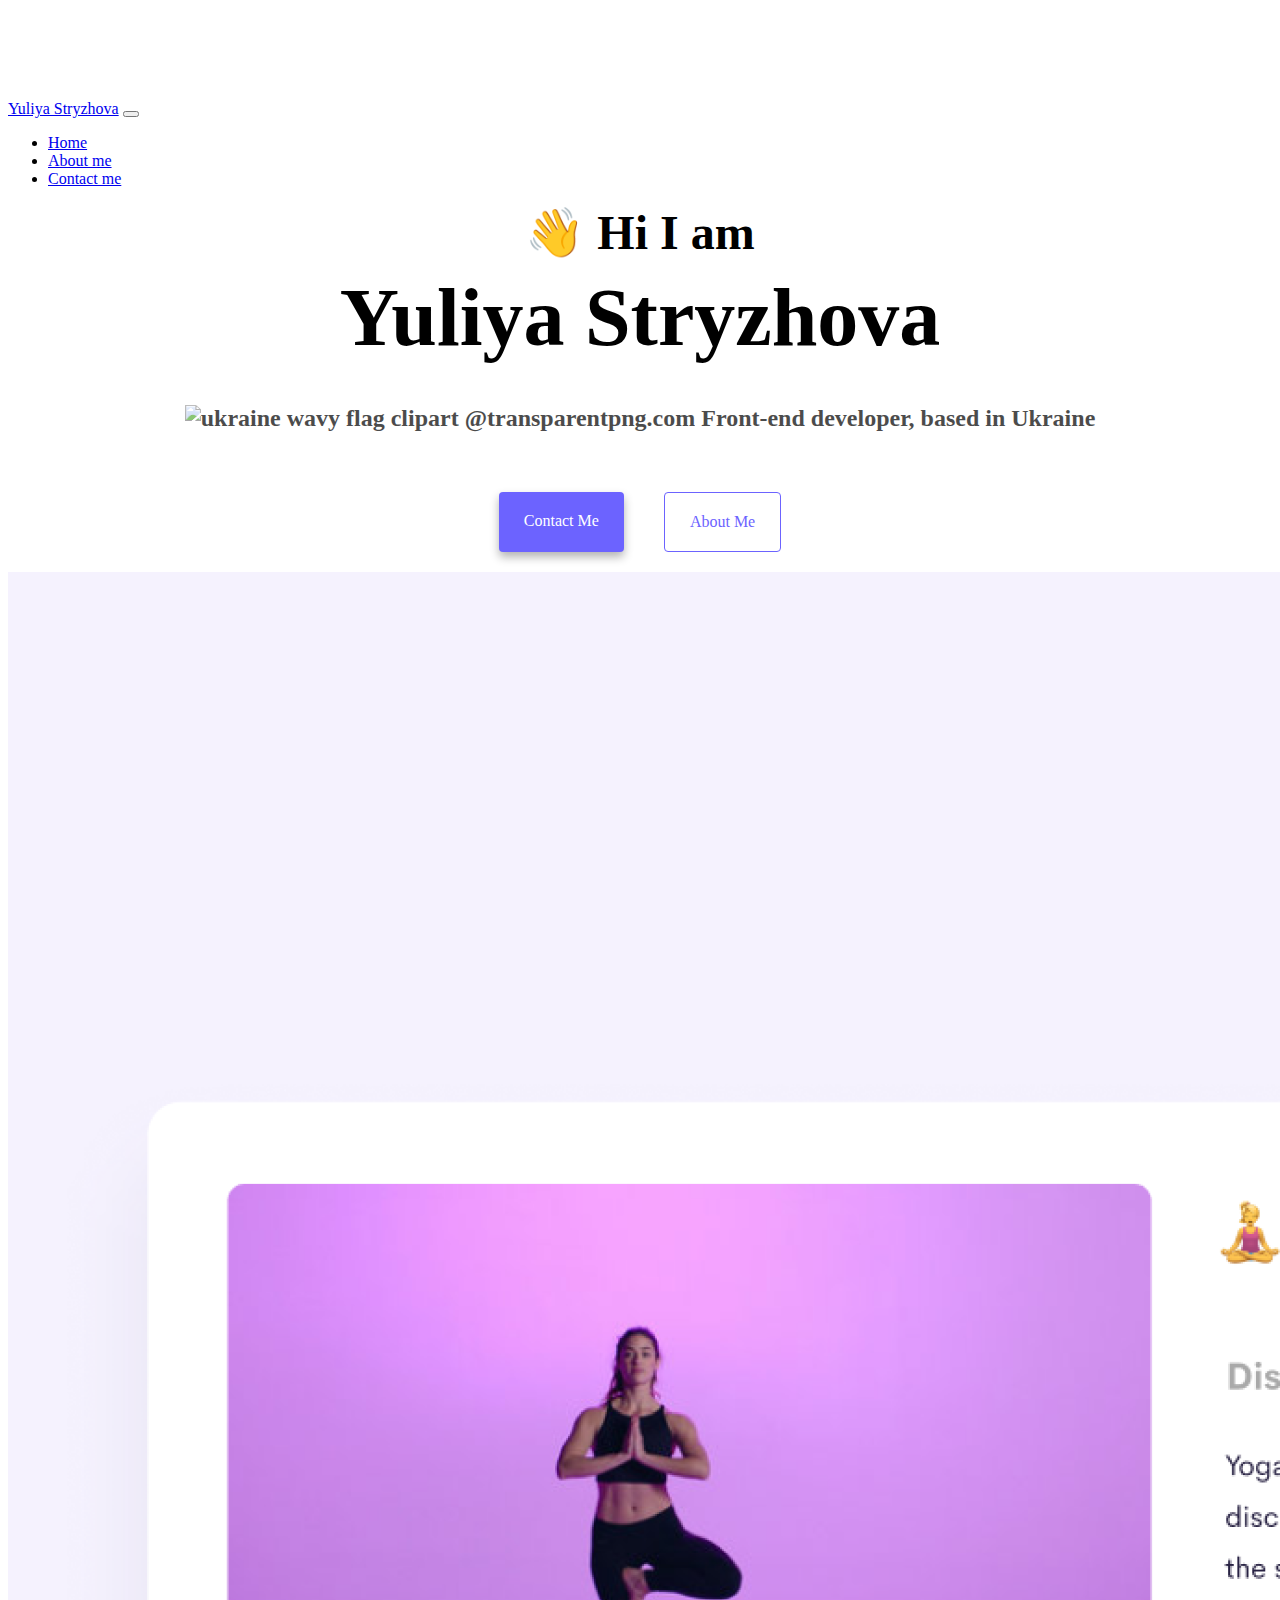
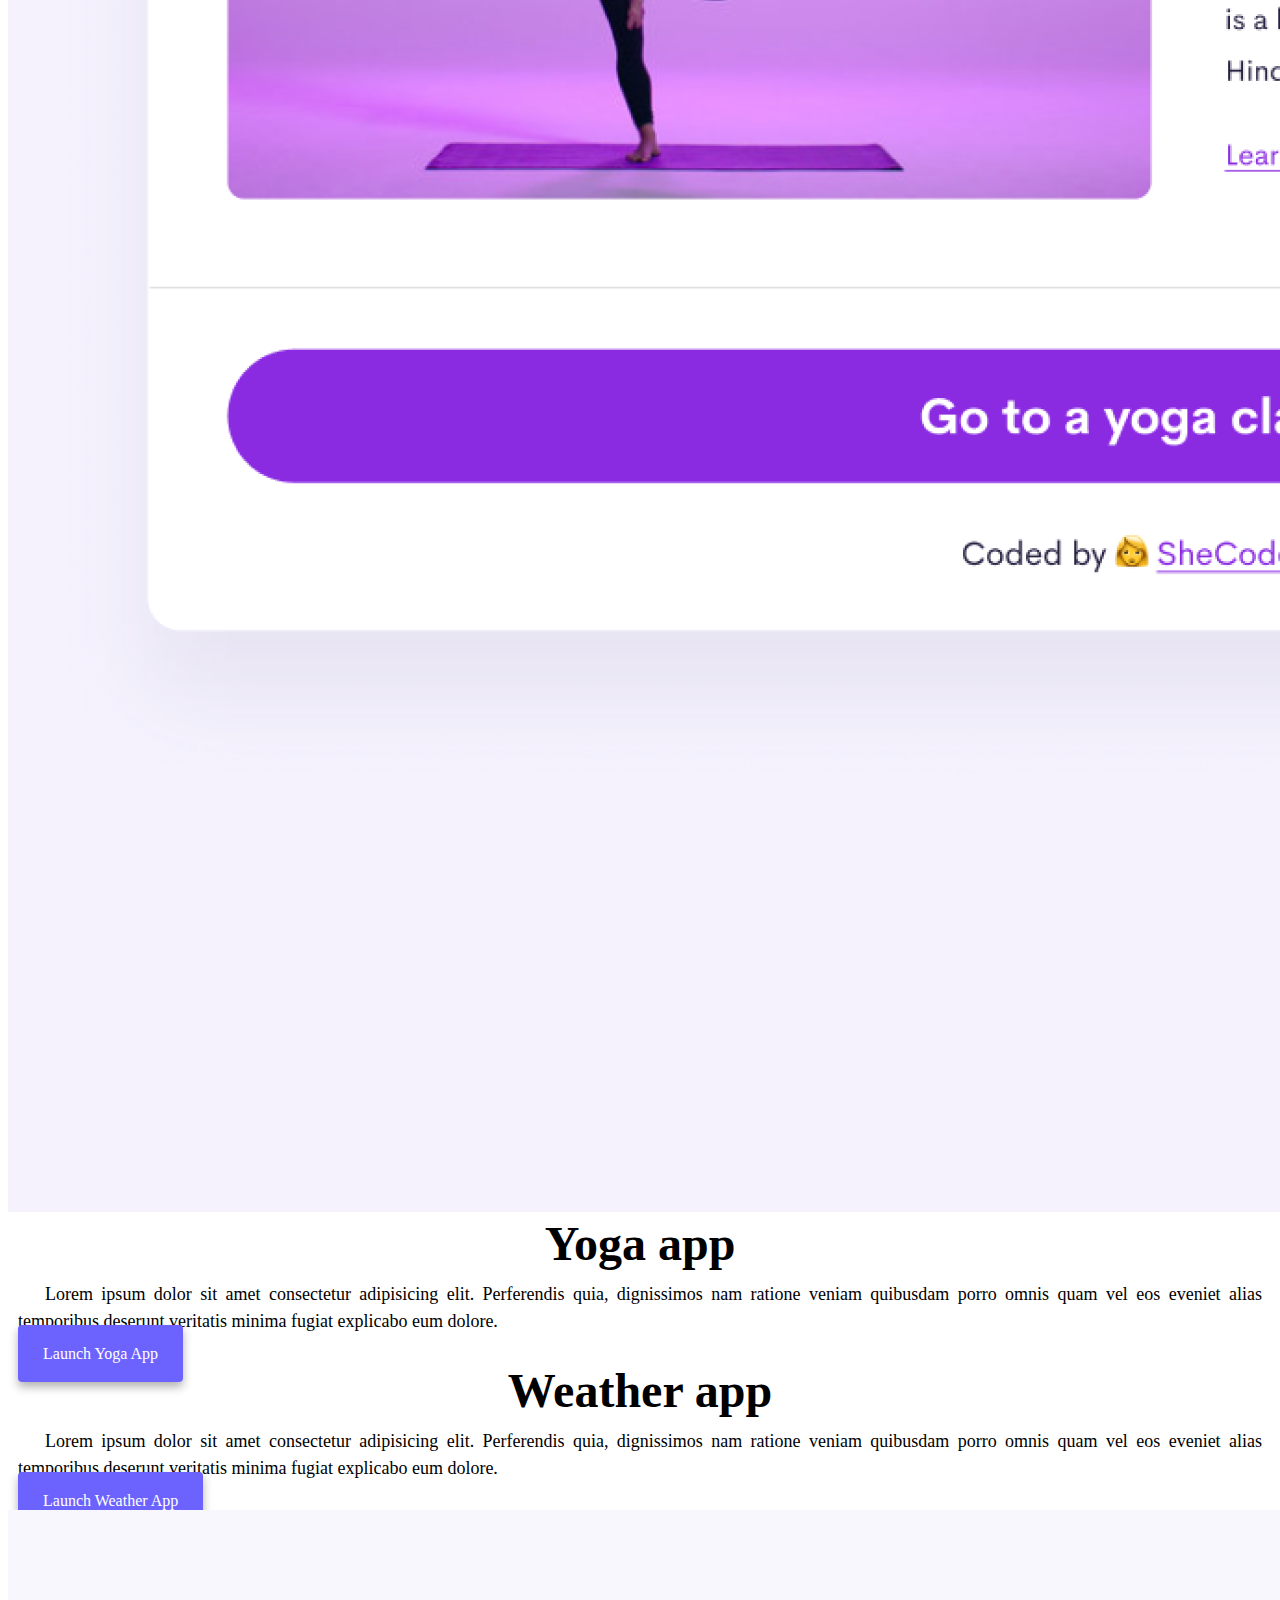
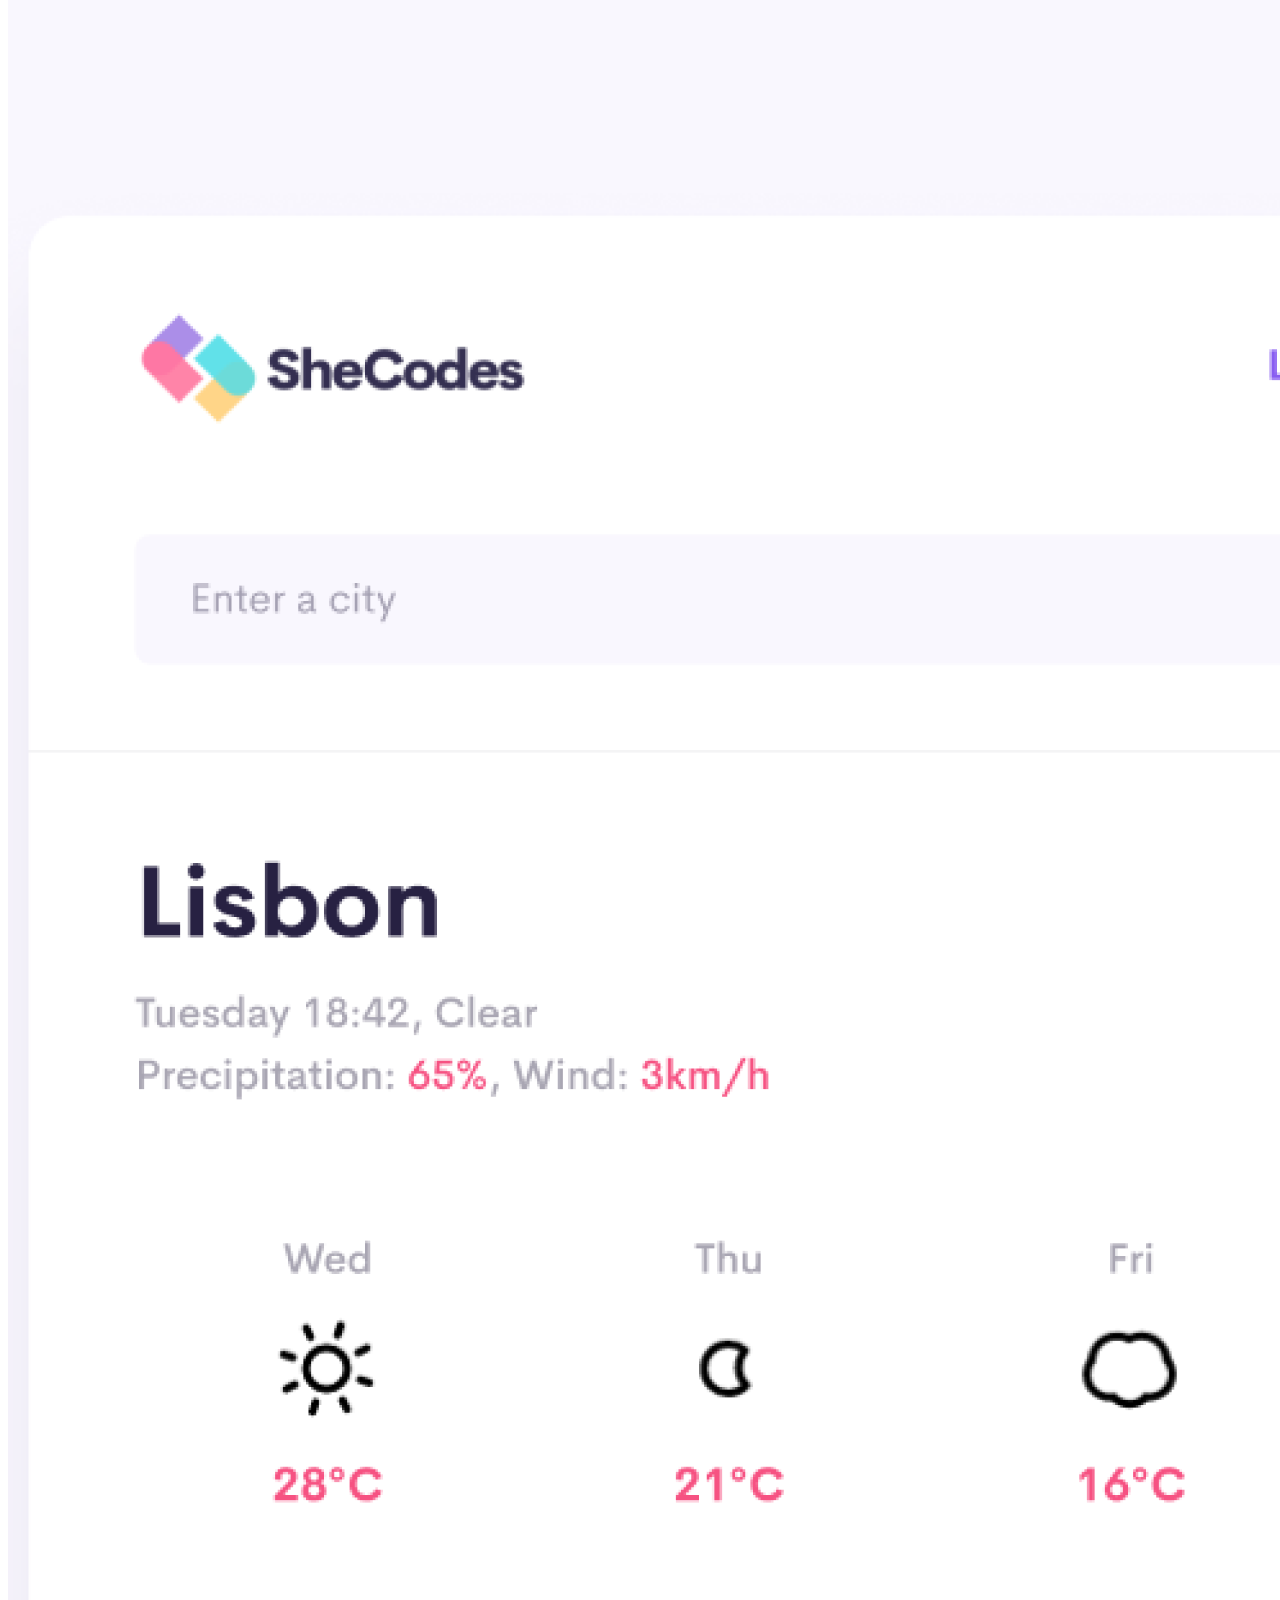
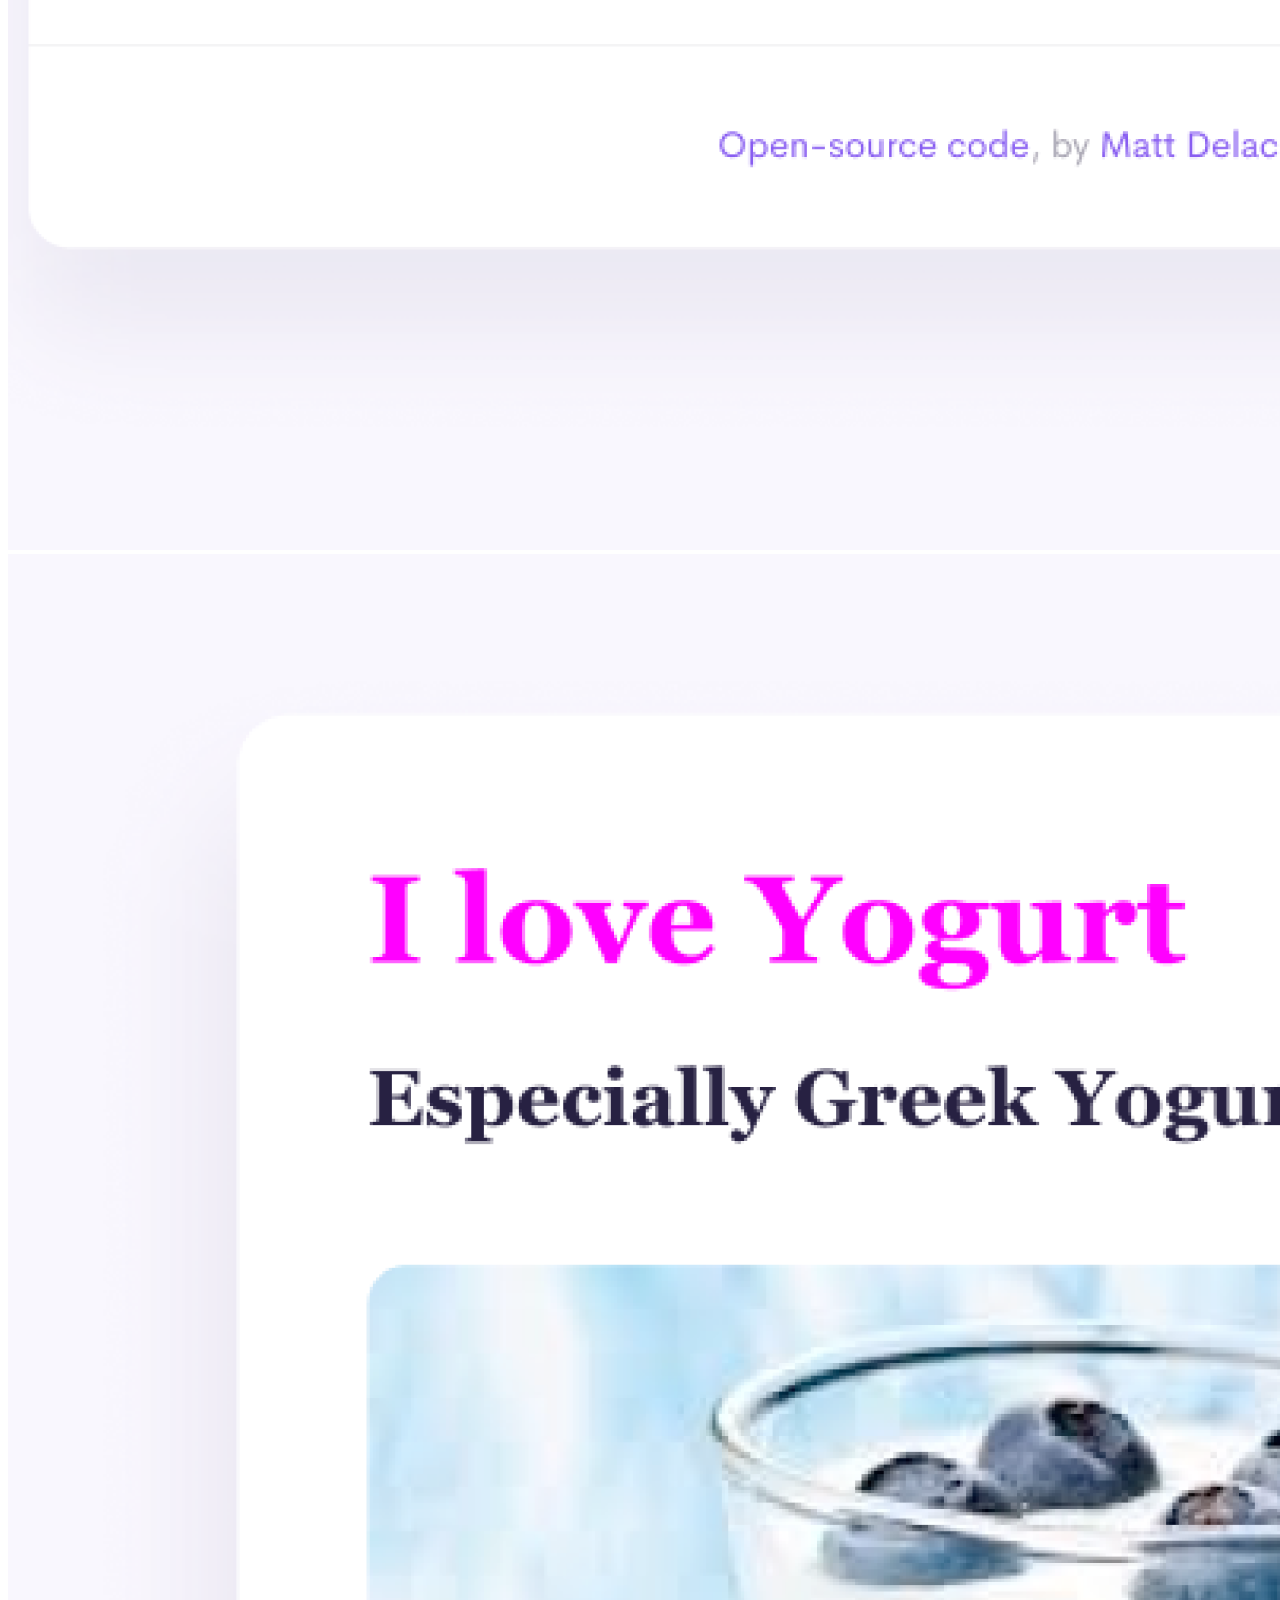
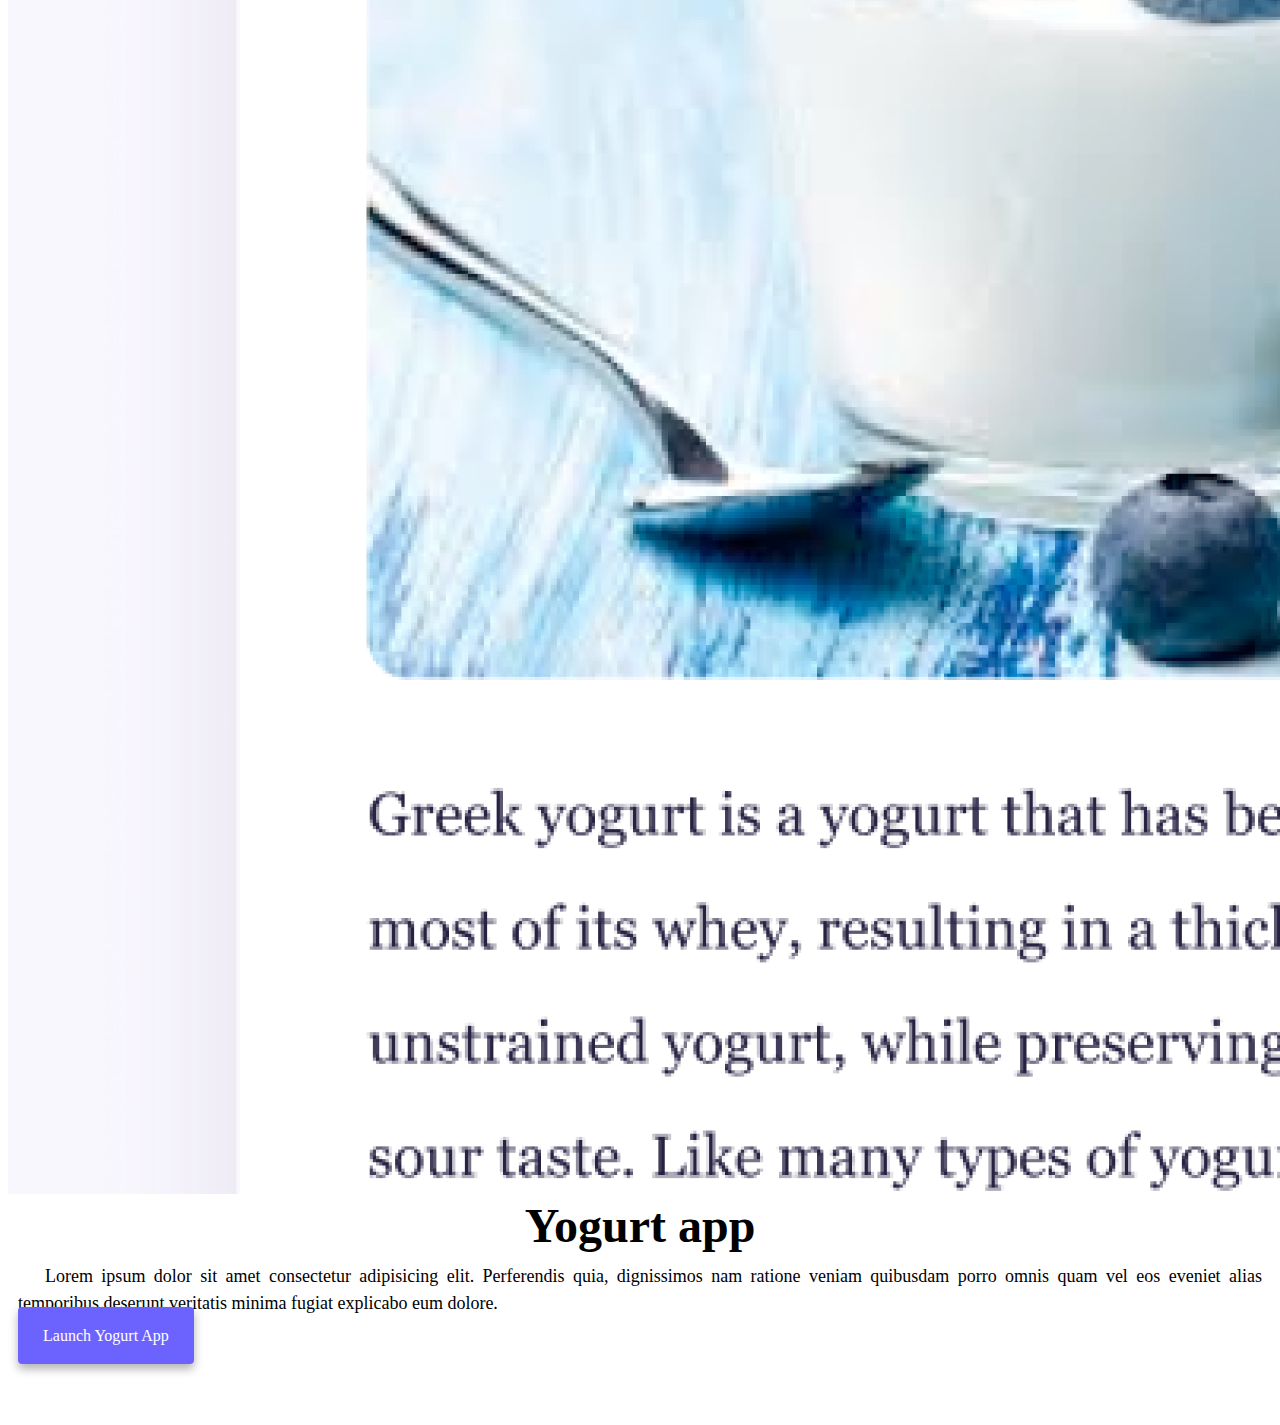
==== index.html @ 4c4e155b "resume github" ====
<!DOCTYPE html>
<html lang="en">
  <head>
    <meta charset="UTF-8" />
    <meta http-equiv="X-UA-Compatible" content="IE=edge" />
    <meta name="viewport" content="width=device-width, initial-scale=1.0" />
    <meta
      name="description"
      content="A portfolio of a front-end developer based in Ukraine. Here you can watch my works and get to know me better."
    />
    <title>Front-end Developer's Portfolio - Yuliya Stryzhova</title>
    <link
      href="https://cdn.jsdelivr.net/npm/bootstrap@5.2.2/dist/css/bootstrap.min.css"
      rel="stylesheet"
      integrity="sha384-Zenh87qX5JnK2Jl0vWa8Ck2rdkQ2Bzep5IDxbcnCeuOxjzrPF/et3URy9Bv1WTRi"
      crossorigin="anonymous"
    />
    <script
      src="https://cdn.jsdelivr.net/npm/bootstrap@5.2.2/dist/js/bootstrap.bundle.min.js"
      integrity="sha384-OERcA2EqjJCMA+/3y+gxIOqMEjwtxJY7qPCqsdltbNJuaOe923+mo//f6V8Qbsw3"
      crossorigin="anonymous"
    ></script>
    <link rel="stylesheet" href="style.css" />
  </head>
  <body>
    <nav class="navbar navbar-expand-lg bg-light fixed-top">
      <div class="container">
        <a class="navbar-brand" href="index.html">Yuliya Stryzhova</a>
        <button
          class="navbar-toggler"
          type="button"
          data-bs-toggle="collapse"
          data-bs-target="#navbarNav"
          aria-controls="navbarNav"
          aria-expanded="false"
          aria-label="Toggle navigation"
        >
          <span class="navbar-toggler-icon"></span>
        </button>
        <div class="collapse navbar-collapse" id="navbarNav">
          <ul class="navbar-nav">
            <li class="nav-item">
              <a class="nav-link active" aria-current="page" href="index.html"
                >Home</a
              >
            </li>
            <li class="nav-item">
              <a class="nav-link" href="about.html">About me</a>
            </li>
            <li class="nav-item">
              <a class="nav-link" href="about.html#contact">Contact me</a>
            </li>
          </ul>
        </div>
      </div>
    </nav>
    <h2 class="hello">👋 Hi I am</h2>
    <h1>Yuliya Stryzhova</h1>
    <h3>
      <img
        src="https://www.transparentpng.com/thumb/ukraine-flag/Y1aZ49-ukraine-flag-clipart-png-photos.png"
        alt="ukraine wavy flag clipart @transparentpng.com"
        class="logo"
      />
      Front-end developer, based in Ukraine
    </h3>
    <div class="navigation-links mb-5">
      <a href="about.html#contact" class="primary-link">Contact me</a>
      <a href="about.html" class="secondary-link">About me</a>
    </div>
    <div class="container">
      <div class="row">
        <div class="col-md-6">
          <img src="images/yoga.png" class="img-fluid rounded" />
        </div>
        <div class="col-md-6">
          <h2 class="mb-3">Yoga app</h2>
          <p>
            Lorem ipsum dolor sit amet consectetur adipisicing elit. Perferendis
            quia, dignissimos nam ratione veniam quibusdam porro omnis quam vel
            eos eveniet alias temporibus deserunt veritatis minima fugiat
            explicabo eum dolore.
          </p>
          <div class="mt-5">
            <a href="#" class="primary-link">Launch Yoga App</a>
          </div>
        </div>
      </div>
      <div class="row mt-5">
        <div class="col-md-6">
          <h2 class="mb-3">Weather app</h2>
          <p>
            Lorem ipsum dolor sit amet consectetur adipisicing elit. Perferendis
            quia, dignissimos nam ratione veniam quibusdam porro omnis quam vel
            eos eveniet alias temporibus deserunt veritatis minima fugiat
            explicabo eum dolore.
          </p>
          <div class="mt-5">
            <a href="#" class="primary-link">Launch Weather App</a>
          </div>
        </div>
        <div class="col-md-6">
          <img src="images/weather.png" class="img-fluid rounded" />
        </div>
      </div>
      <div class="row mt-5">
        <div class="col-md-6">
          <img src="images/yogurt.png" class="img-fluid rounded" />
        </div>
        <div class="col-md-6">
          <h2 class="mb-3">Yogurt app</h2>
          <p>
            Lorem ipsum dolor sit amet consectetur adipisicing elit. Perferendis
            quia, dignissimos nam ratione veniam quibusdam porro omnis quam vel
            eos eveniet alias temporibus deserunt veritatis minima fugiat
            explicabo eum dolore.
          </p>
          <div class="mt-5">
            <a href="#" class="primary-link">Launch Yogurt App</a>
          </div>
        </div>
      </div>
    </div>
  </body>
</html>
---- style.css ----
:root {
  --primary-color: #6c63ff;
  --secondary-color: #f5f2fe;
  --box-shadow: 0 5px 10px rgba(0, 0, 0, 0.3);
}

body {
  margin-top: 100px;
  max-width: auto;
  margin-bottom: 80px;
}

h1,
h2,
h3 {
  text-align: center;
  margin: 0;
}

h1 {
  font-size: 82px;
  margin: 10px;
}

h2 {
  font-size: 48px;
}

h3 {
  font-size: 24px;
  opacity: 0.7;
}
p {
  font-size: 18px;
  line-height: 1.5;
  text-align: justify;
  text-indent: 1.5em;
  display: flex;
  margin: 10px;
}

.navigation-links {
  display: flex;
  margin-top: 10px;
  justify-content: center;
}

.navigation-links a {
  margin: 20px;
}

.primary-link {
  border-radius: 4px;
  padding: 20px 25px;
  text-decoration: none;
  text-transform: capitalize;
  background: var(--primary-color);
  box-shadow: var(--box-shadow);
  color: white;
  margin-left: 10px;
}

.secondary-link {
  border-radius: 4px;
  padding: 20px 25px;
  text-decoration: none;
  text-transform: capitalize;
  color: var(--primary-color);
  border: 1px solid var(--primary-color);
}

.homepage-link {
  color: var(--primary-color);
  text-align: center;
  display: block;
}

.about-paragraphs {
  margin: 30px 0;
}

.about-paragraphs p {
  margin: 10px;
}
.email-link {
  display: flex;
  justify-content: center;
  color: var(--primary-color);
  font-size: 28px;
  text-decoration: none;
}

.email-link:hover {
  text-decoration: underline;
}

.logo {
  margin: 30px auto;
  width: 50px;
}
#contact {
  margin-top: 40px;
}
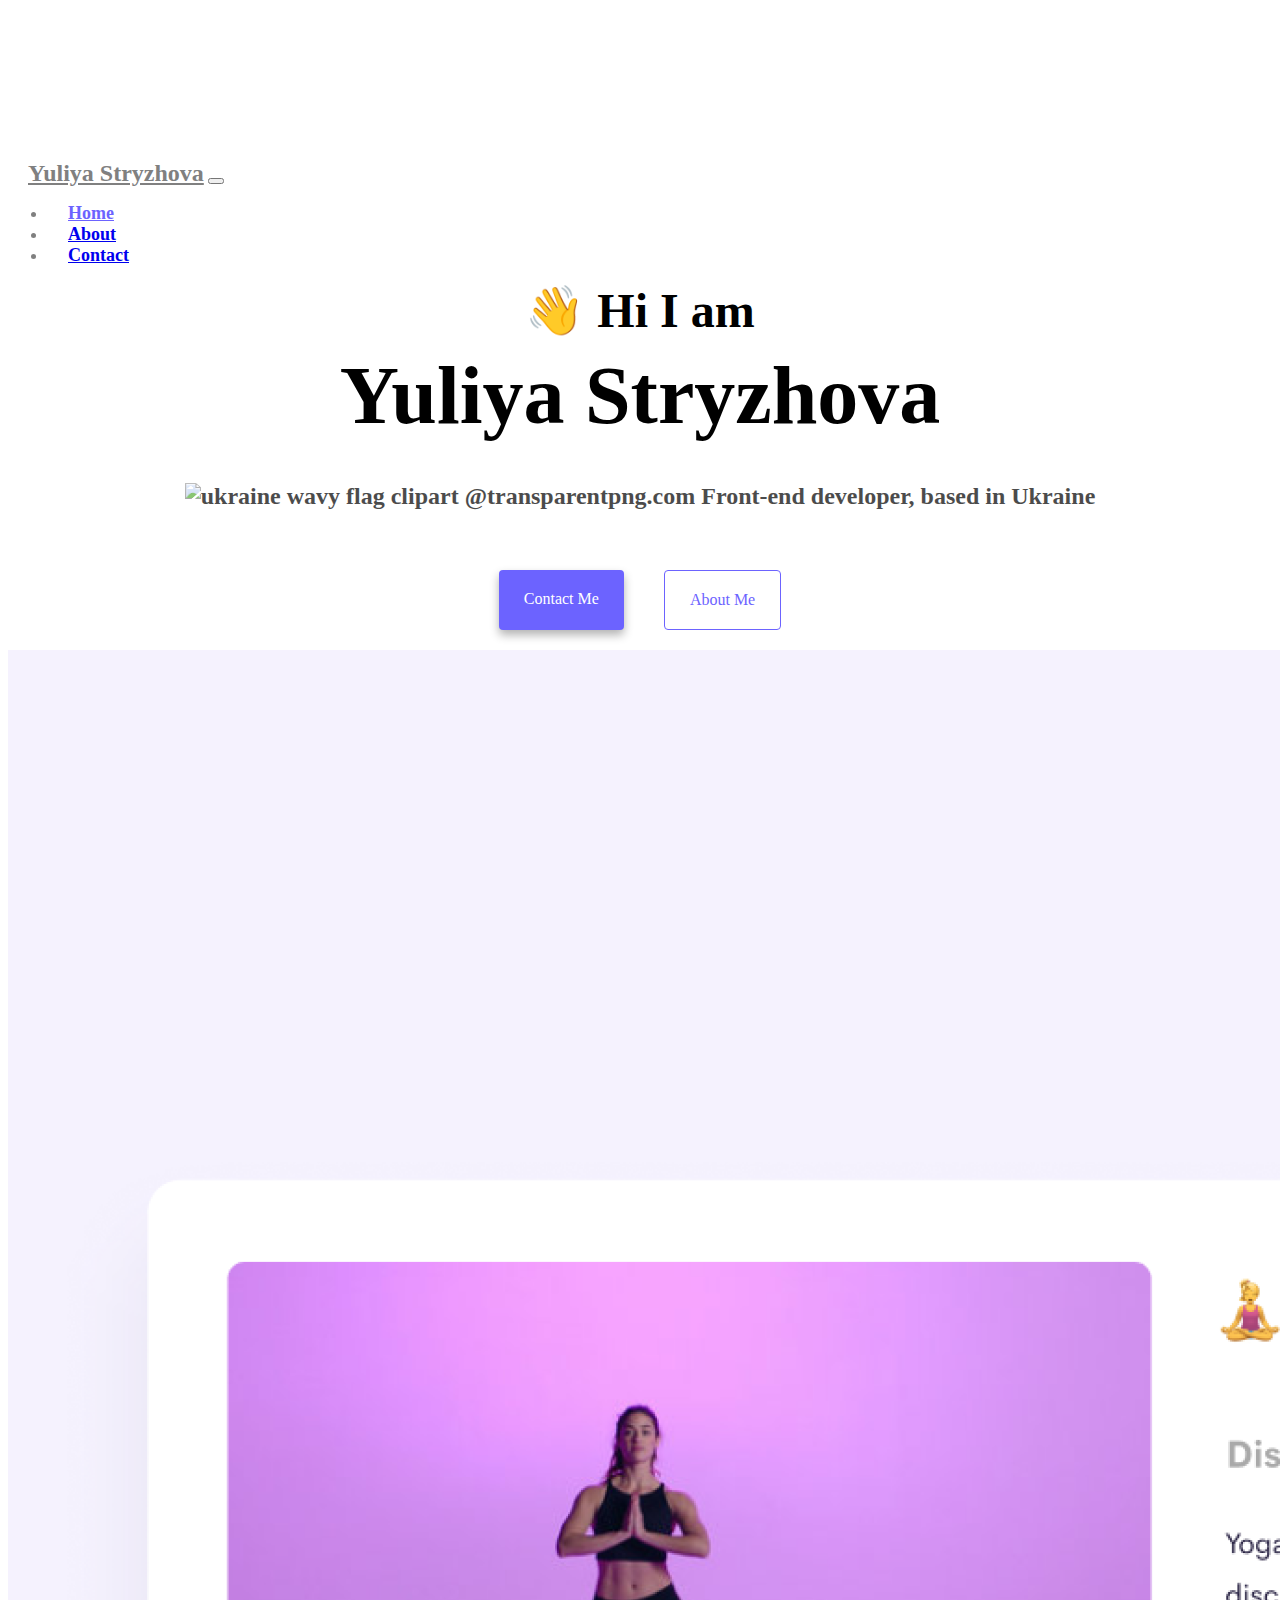
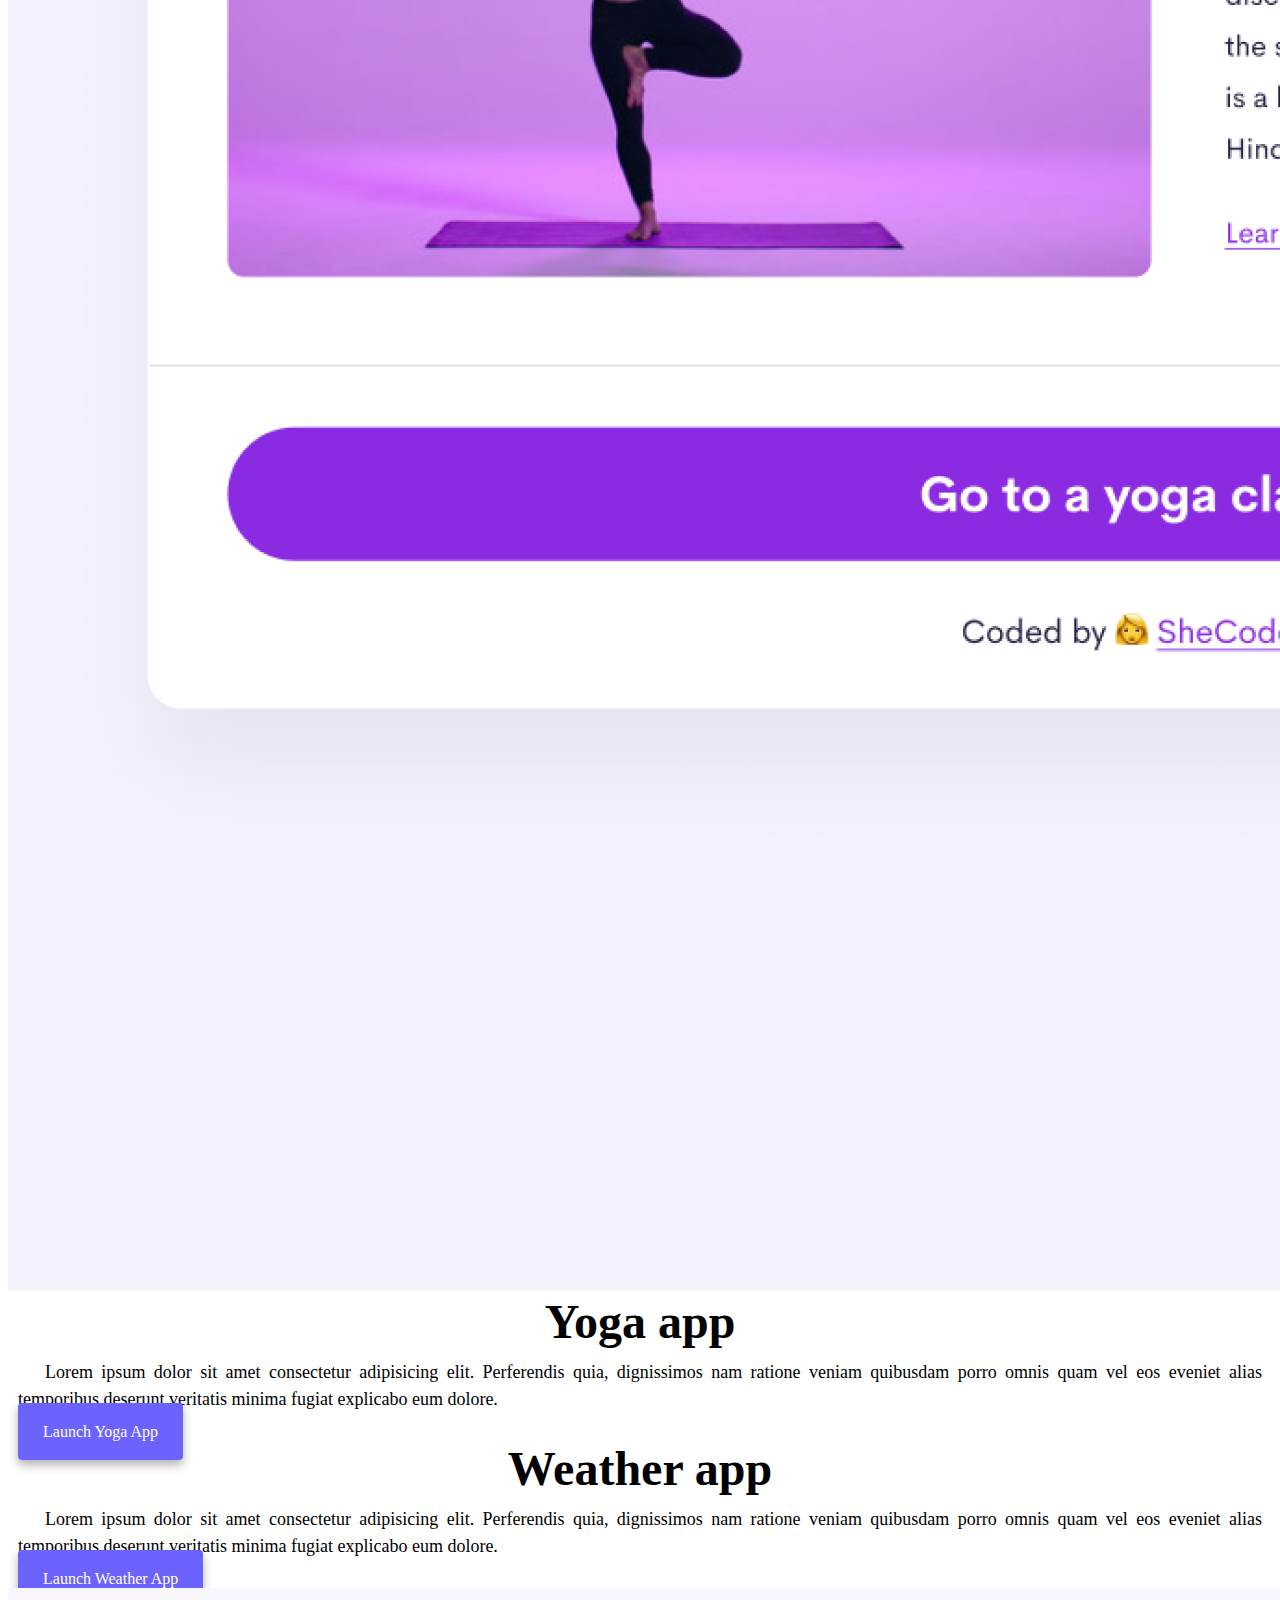
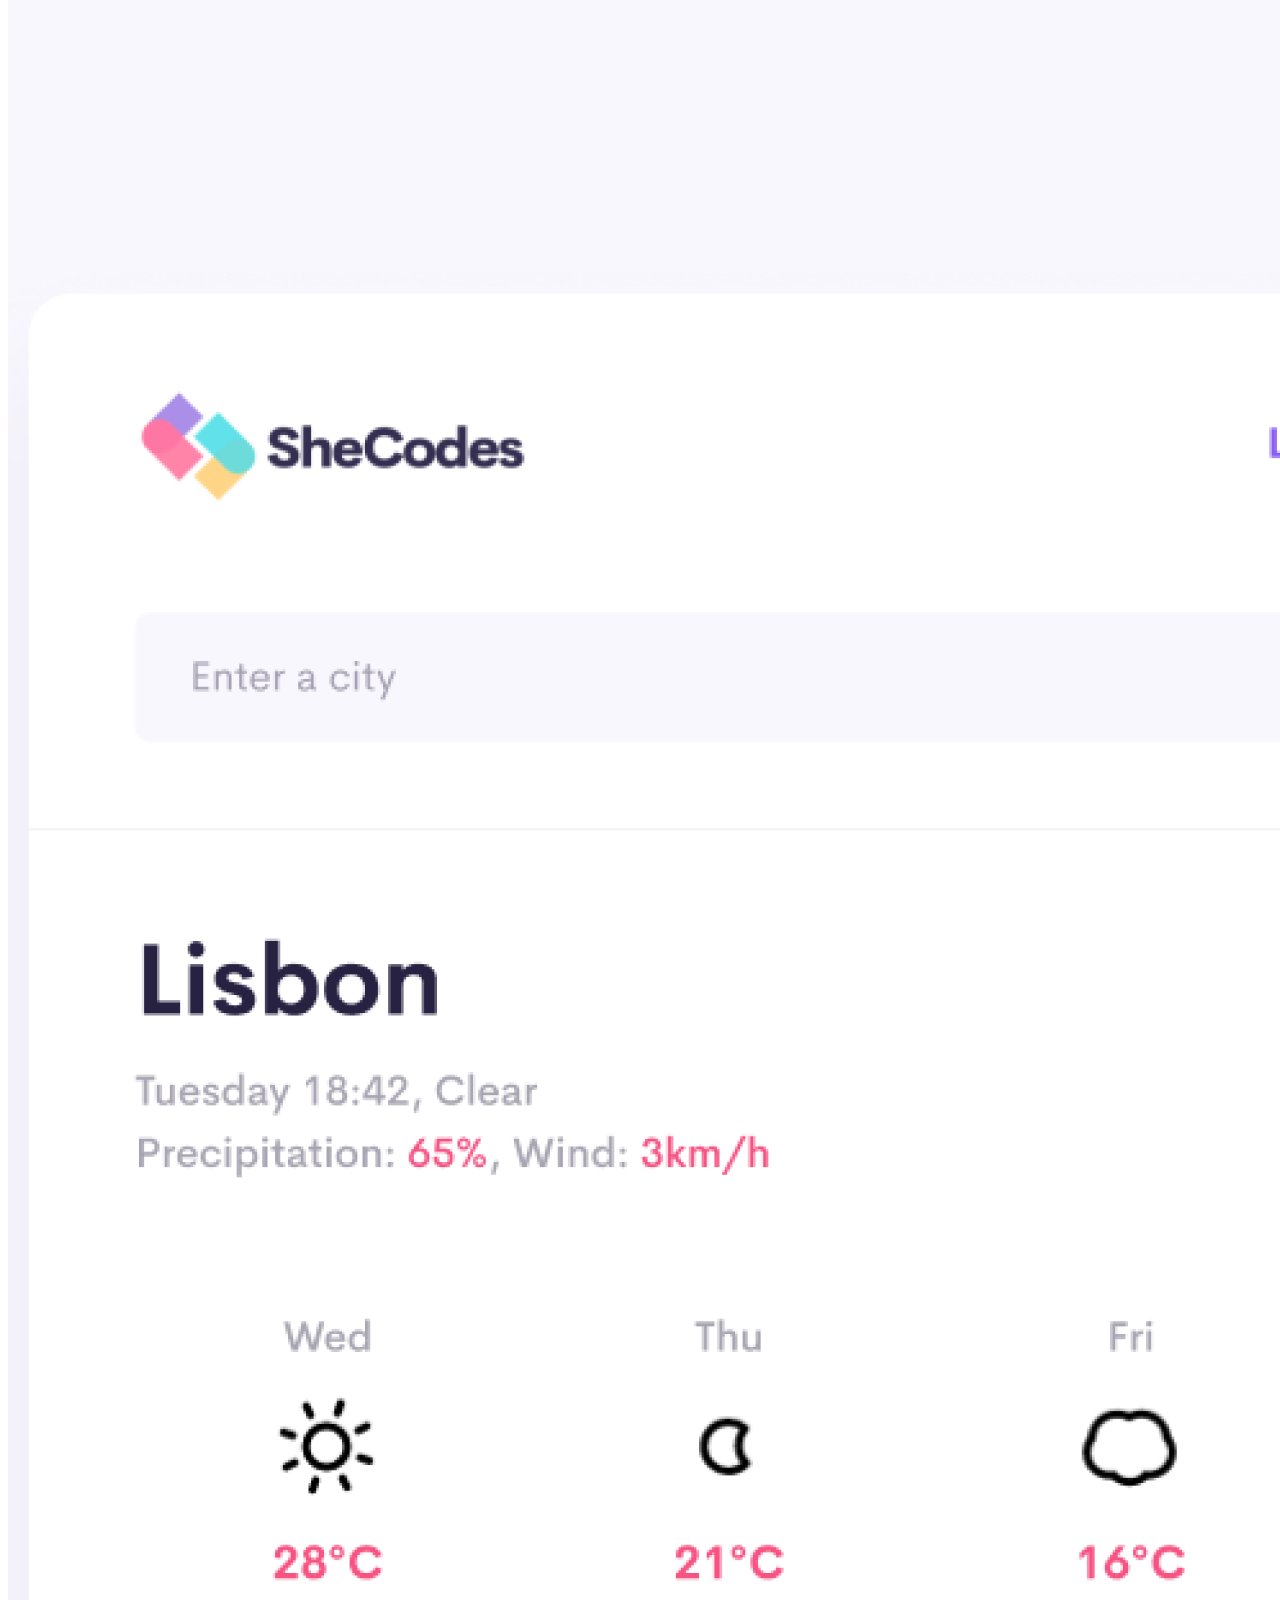
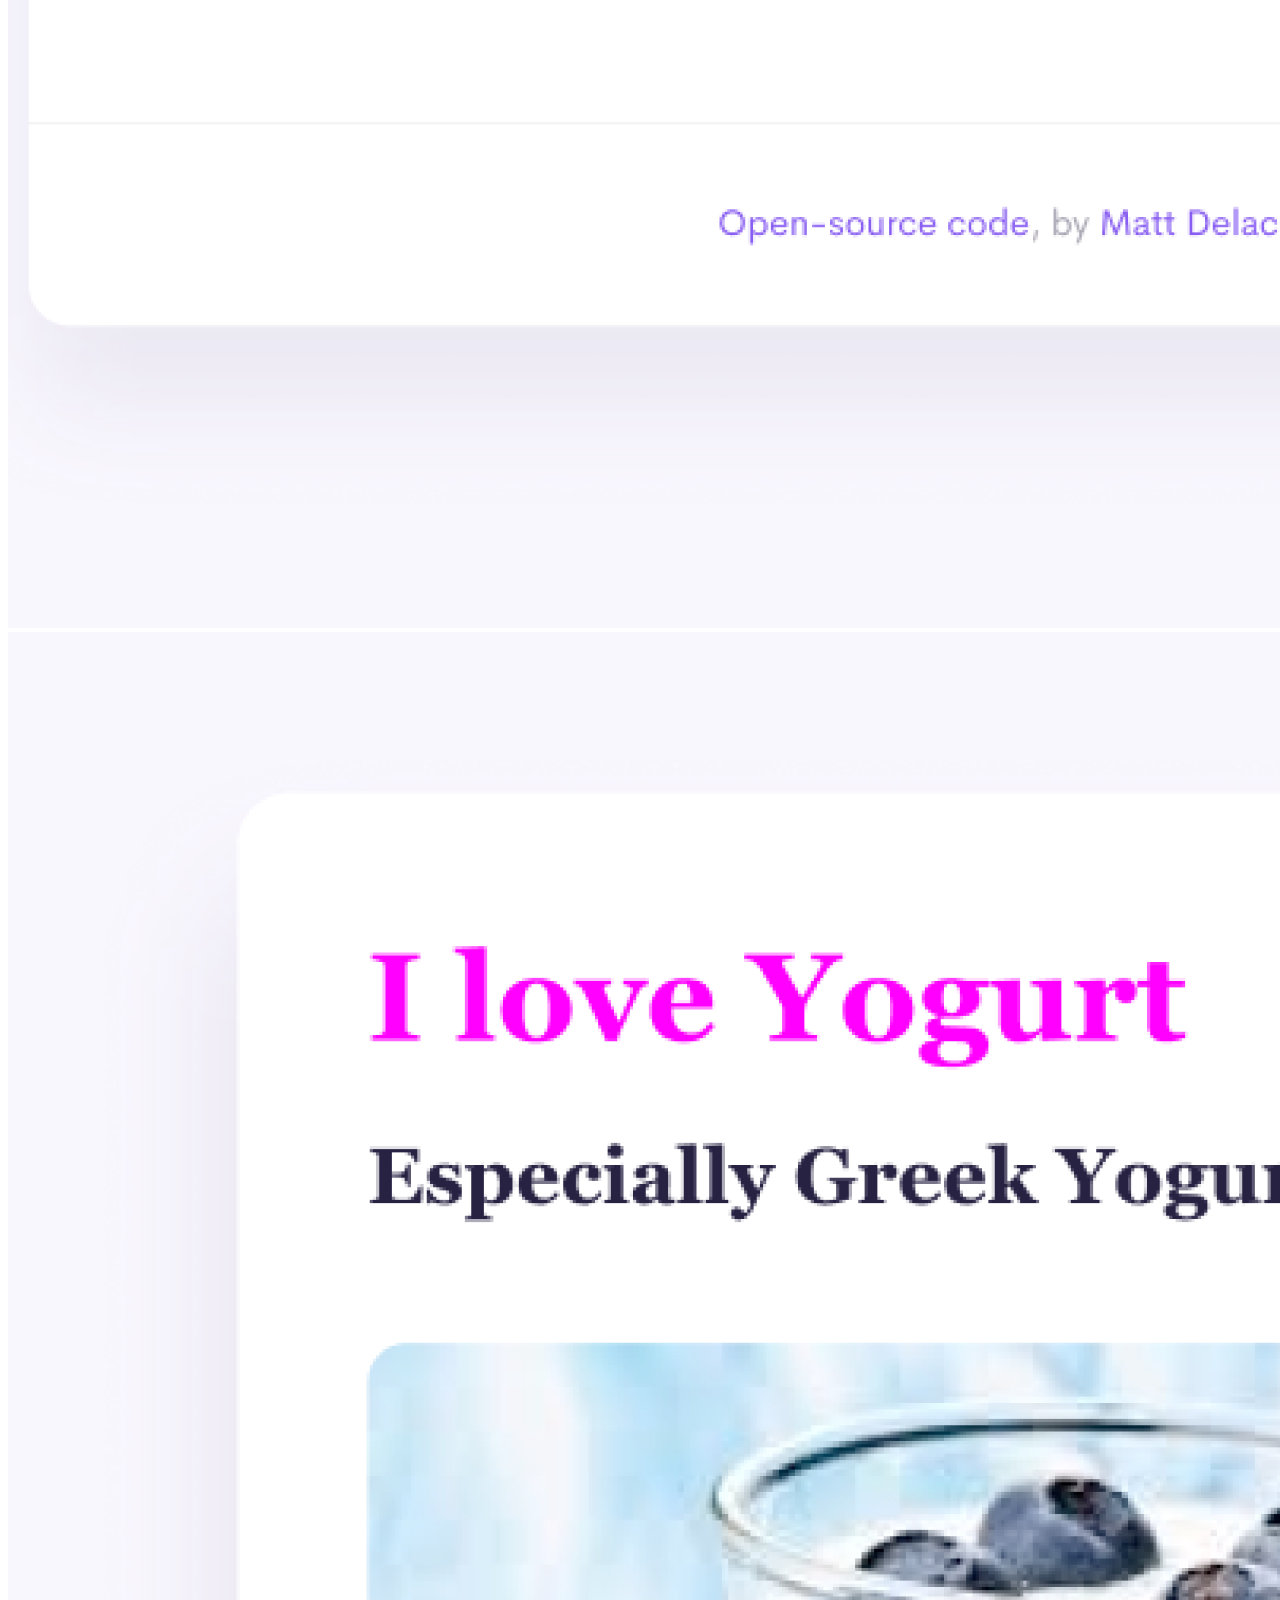
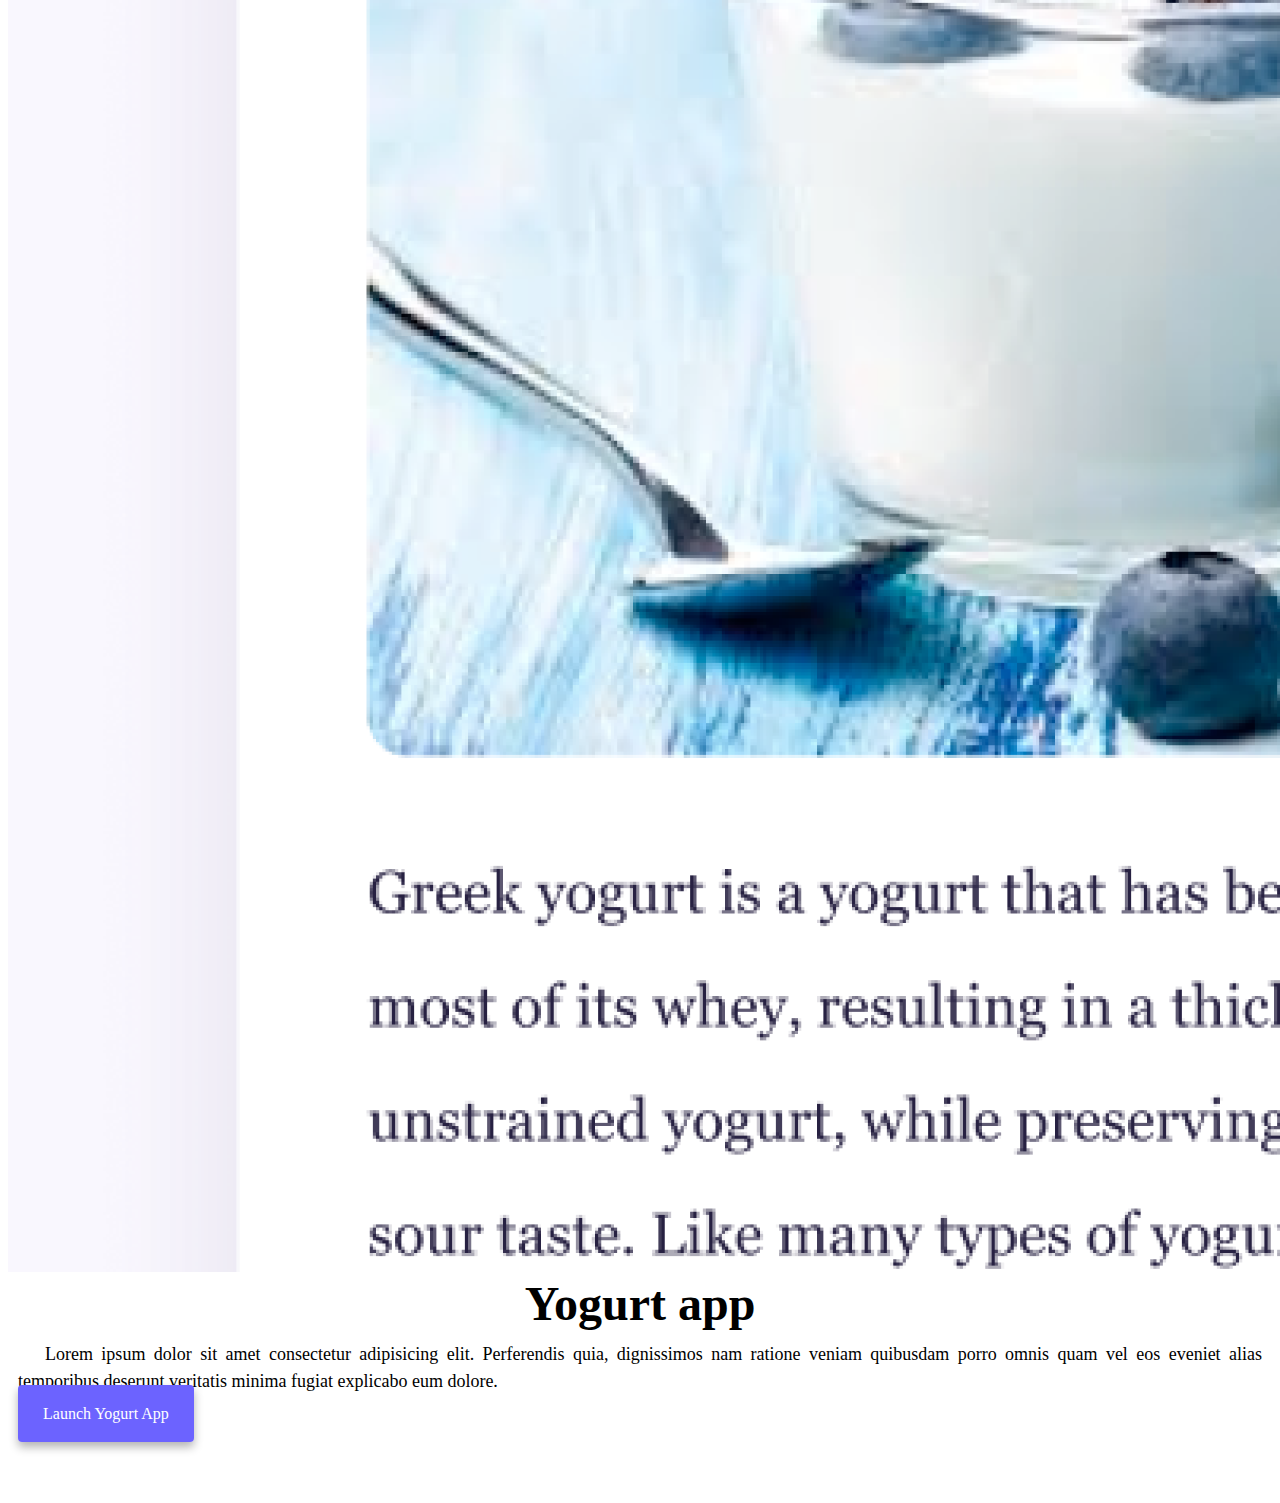
==== commit d5f483f8: "Navbar added" ====
--- a/index.html
+++ b/index.html
@@ -1,125 +1,176 @@
-<!DOCTYPE html>
-<html lang="en">
-  <head>
-    <meta charset="UTF-8" />
-    <meta http-equiv="X-UA-Compatible" content="IE=edge" />
-    <meta name="viewport" content="width=device-width, initial-scale=1.0" />
-    <meta
-      name="description"
-      content="A portfolio of a front-end developer based in Ukraine. Here you can watch my works and get to know me better."
-    />
-    <title>Front-end Developer's Portfolio - Yuliya Stryzhova</title>
-    <link
-      href="https://cdn.jsdelivr.net/npm/bootstrap@5.2.2/dist/css/bootstrap.min.css"
-      rel="stylesheet"
-      integrity="sha384-Zenh87qX5JnK2Jl0vWa8Ck2rdkQ2Bzep5IDxbcnCeuOxjzrPF/et3URy9Bv1WTRi"
-      crossorigin="anonymous"
-    />
-    <script
-      src="https://cdn.jsdelivr.net/npm/bootstrap@5.2.2/dist/js/bootstrap.bundle.min.js"
-      integrity="sha384-OERcA2EqjJCMA+/3y+gxIOqMEjwtxJY7qPCqsdltbNJuaOe923+mo//f6V8Qbsw3"
-      crossorigin="anonymous"
-    ></script>
-    <link rel="stylesheet" href="style.css" />
-  </head>
-  <body>
-    <nav class="navbar navbar-expand-lg bg-light fixed-top">
-      <div class="container">
-        <a class="navbar-brand" href="index.html">Yuliya Stryzhova</a>
-        <button
-          class="navbar-toggler"
-          type="button"
-          data-bs-toggle="collapse"
-          data-bs-target="#navbarNav"
-          aria-controls="navbarNav"
-          aria-expanded="false"
-          aria-label="Toggle navigation"
-        >
-          <span class="navbar-toggler-icon"></span>
-        </button>
-        <div class="collapse navbar-collapse" id="navbarNav">
-          <ul class="navbar-nav">
-            <li class="nav-item">
-              <a class="nav-link active" aria-current="page" href="index.html"
-                >Home</a
-              >
-            </li>
-            <li class="nav-item">
-              <a class="nav-link" href="about.html">About me</a>
-            </li>
-            <li class="nav-item">
-              <a class="nav-link" href="about.html#contact">Contact me</a>
-            </li>
-          </ul>
-        </div>
-      </div>
-    </nav>
-    <h2 class="hello">👋 Hi I am</h2>
-    <h1>Yuliya Stryzhova</h1>
-    <h3>
-      <img
-        src="https://www.transparentpng.com/thumb/ukraine-flag/Y1aZ49-ukraine-flag-clipart-png-photos.png"
-        alt="ukraine wavy flag clipart @transparentpng.com"
-        class="logo"
-      />
-      Front-end developer, based in Ukraine
-    </h3>
-    <div class="navigation-links mb-5">
-      <a href="about.html#contact" class="primary-link">Contact me</a>
-      <a href="about.html" class="secondary-link">About me</a>
-    </div>
-    <div class="container">
-      <div class="row">
-        <div class="col-md-6">
-          <img src="images/yoga.png" class="img-fluid rounded" />
-        </div>
-        <div class="col-md-6">
-          <h2 class="mb-3">Yoga app</h2>
-          <p>
-            Lorem ipsum dolor sit amet consectetur adipisicing elit. Perferendis
-            quia, dignissimos nam ratione veniam quibusdam porro omnis quam vel
-            eos eveniet alias temporibus deserunt veritatis minima fugiat
-            explicabo eum dolore.
-          </p>
-          <div class="mt-5">
-            <a href="#" class="primary-link">Launch Yoga App</a>
-          </div>
-        </div>
-      </div>
-      <div class="row mt-5">
-        <div class="col-md-6">
-          <h2 class="mb-3">Weather app</h2>
-          <p>
-            Lorem ipsum dolor sit amet consectetur adipisicing elit. Perferendis
-            quia, dignissimos nam ratione veniam quibusdam porro omnis quam vel
-            eos eveniet alias temporibus deserunt veritatis minima fugiat
-            explicabo eum dolore.
-          </p>
-          <div class="mt-5">
-            <a href="#" class="primary-link">Launch Weather App</a>
-          </div>
-        </div>
-        <div class="col-md-6">
-          <img src="images/weather.png" class="img-fluid rounded" />
-        </div>
-      </div>
-      <div class="row mt-5">
-        <div class="col-md-6">
-          <img src="images/yogurt.png" class="img-fluid rounded" />
-        </div>
-        <div class="col-md-6">
-          <h2 class="mb-3">Yogurt app</h2>
-          <p>
-            Lorem ipsum dolor sit amet consectetur adipisicing elit. Perferendis
-            quia, dignissimos nam ratione veniam quibusdam porro omnis quam vel
-            eos eveniet alias temporibus deserunt veritatis minima fugiat
-            explicabo eum dolore.
-          </p>
-          <div class="mt-5">
-            <a href="#" class="primary-link">Launch Yogurt App</a>
-          </div>
-        </div>
-      </div>
-    </div>
-  </body>
-</html>
+<!DOCTYPE html>
+<html lang="en">
+  <head>
+    <meta charset="UTF-8" />
+    <meta http-equiv="X-UA-Compatible" content="IE=edge" />
+    <meta name="viewport" content="width=device-width, initial-scale=1.0" />
+    <meta
+      name="description"
+      content="A portfolio of a front-end developer based in Ukraine. Here you can watch my works and get to know me better."
+    />
+    <title>Front-end Developer - Yuliya Stryzhova</title>
+    <link
+      href="https://cdn.jsdelivr.net/npm/bootstrap@5.2.2/dist/css/bootstrap.min.css"
+      rel="stylesheet"
+      integrity="sha384-Zenh87qX5JnK2Jl0vWa8Ck2rdkQ2Bzep5IDxbcnCeuOxjzrPF/et3URy9Bv1WTRi"
+      crossorigin="anonymous"
+    />
+    <script
+      src="https://cdn.jsdelivr.net/npm/bootstrap@5.2.2/dist/js/bootstrap.bundle.min.js"
+      integrity="sha384-OERcA2EqjJCMA+/3y+gxIOqMEjwtxJY7qPCqsdltbNJuaOe923+mo//f6V8Qbsw3"
+      crossorigin="anonymous"
+    ></script>
+    <link rel="stylesheet" href="/style.css" />
+  </head>
+  <body>
+    <nav
+      class="navbar navbar-expand-lg bg-white fixed-top d-flex justify-content-between"
+    >
+      <div class="container">
+        <a class="navbar-brand" href="/index.html" title="Yuliya Stryzhova"
+          >Yuliya Stryzhova</a
+        >
+        <button
+          class="navbar-toggler"
+          type="button"
+          data-bs-toggle="collapse"
+          data-bs-target="#navbarNav"
+          aria-controls="navbarNav"
+          aria-expanded="false"
+          aria-label="Toggle navigation"
+        >
+          <span class="navbar-toggler-icon"></span>
+        </button>
+      </div>
+      <div>
+        <div class="collapse navbar-collapse" id="navbarNav">
+          <ul class="navbar-nav">
+            <li class="nav-item">
+              <a
+                class="nav-link active"
+                aria-current="page"
+                href="/index.html"
+                title="Home"
+                >Home</a
+              >
+            </li>
+            <li class="nav-item">
+              <a
+                class="nav-link"
+                href="/about.html"
+                title="About Yuliya Stryzhova"
+                >About</a
+              >
+            </li>
+            <li class="nav-item">
+              <a
+                class="nav-link"
+                href="/about.html#contact"
+                title="Contact Yuliya Stryzhova"
+                >Contact</a
+              >
+            </li>
+          </ul>
+        </div>
+      </div>
+    </nav>
+    <h2 class="hello">👋 Hi I am</h2>
+    <h1>Yuliya Stryzhova</h1>
+    <h3>
+      <img
+        src="https://www.transparentpng.com/thumb/ukraine-flag/Y1aZ49-ukraine-flag-clipart-png-photos.png"
+        alt="ukraine wavy flag clipart @transparentpng.com"
+        class="logo"
+      />
+      Front-end developer, based in Ukraine
+    </h3>
+    <div class="navigation-links mb-5">
+      <a
+        href="/about.html#contact"
+        class="primary-link"
+        title="Contact Yuliya Stryzhova"
+        >Contact me</a
+      >
+      <a
+        href="/about.html"
+        class="secondary-link"
+        title="About Yuliya Stryzhova"
+        >About me</a
+      >
+    </div>
+    <div class="container">
+      <div class="row">
+        <div class="col-md-6">
+          <img
+            src="/images/yoga.png"
+            class="img-fluid rounded d-none d-sm-block"
+            alt="yoga project"
+          />
+        </div>
+        <div class="col-md-6">
+          <h2 class="mb-3">Yoga app</h2>
+          <p>
+            Lorem ipsum dolor sit amet consectetur adipisicing elit. Perferendis
+            quia, dignissimos nam ratione veniam quibusdam porro omnis quam vel
+            eos eveniet alias temporibus deserunt veritatis minima fugiat
+            explicabo eum dolore.
+          </p>
+          <div class="mt-5">
+            <a href="#" class="primary-link project-link" title="yoga project"
+              >Launch Yoga App</a
+            >
+          </div>
+        </div>
+      </div>
+      <div class="row mt-5">
+        <div class="col-md-6">
+          <h2 class="mb-3">Weather app</h2>
+          <p>
+            Lorem ipsum dolor sit amet consectetur adipisicing elit. Perferendis
+            quia, dignissimos nam ratione veniam quibusdam porro omnis quam vel
+            eos eveniet alias temporibus deserunt veritatis minima fugiat
+            explicabo eum dolore.
+          </p>
+          <div class="mt-5">
+            <a
+              href="#"
+              class="primary-link project-link"
+              title="weather project"
+              >Launch Weather App</a
+            >
+          </div>
+        </div>
+        <div class="col-md-6">
+          <img
+            src="/images/weather.png"
+            class="img-fluid rounded d-none d-sm-block"
+            alt="weather project"
+          />
+        </div>
+      </div>
+      <div class="row mt-5">
+        <div class="col-md-6">
+          <img
+            src="/images/yogurt.png"
+            class="img-fluid rounded d-none d-sm-block"
+            alt="yogurt project"
+          />
+        </div>
+        <div class="col-md-6">
+          <h2 class="mb-3">Yogurt app</h2>
+          <p>
+            Lorem ipsum dolor sit amet consectetur adipisicing elit. Perferendis
+            quia, dignissimos nam ratione veniam quibusdam porro omnis quam vel
+            eos eveniet alias temporibus deserunt veritatis minima fugiat
+            explicabo eum dolore.
+          </p>
+          <div class="mt-5">
+            <a href="#" class="primary-link project-link" title="yogurt project"
+              >Launch Yogurt App</a
+            >
+          </div>
+        </div>
+      </div>
+    </div>
+  </body>
+</html>
--- a/style.css
+++ b/style.css
@@ -1,103 +1,175 @@
-:root {
-  --primary-color: #6c63ff;
-  --secondary-color: #f5f2fe;
-  --box-shadow: 0 5px 10px rgba(0, 0, 0, 0.3);
-}
-
-body {
-  margin-top: 100px;
-  max-width: auto;
-  margin-bottom: 80px;
-}
-
-h1,
-h2,
-h3 {
-  text-align: center;
-  margin: 0;
-}
-
-h1 {
-  font-size: 82px;
-  margin: 10px;
-}
-
-h2 {
-  font-size: 48px;
-}
-
-h3 {
-  font-size: 24px;
-  opacity: 0.7;
-}
-p {
-  font-size: 18px;
-  line-height: 1.5;
-  text-align: justify;
-  text-indent: 1.5em;
-  display: flex;
-  margin: 10px;
-}
-
-.navigation-links {
-  display: flex;
-  margin-top: 10px;
-  justify-content: center;
-}
-
-.navigation-links a {
-  margin: 20px;
-}
-
-.primary-link {
-  border-radius: 4px;
-  padding: 20px 25px;
-  text-decoration: none;
-  text-transform: capitalize;
-  background: var(--primary-color);
-  box-shadow: var(--box-shadow);
-  color: white;
-  margin-left: 10px;
-}
-
-.secondary-link {
-  border-radius: 4px;
-  padding: 20px 25px;
-  text-decoration: none;
-  text-transform: capitalize;
-  color: var(--primary-color);
-  border: 1px solid var(--primary-color);
-}
-
-.homepage-link {
-  color: var(--primary-color);
-  text-align: center;
-  display: block;
-}
-
-.about-paragraphs {
-  margin: 30px 0;
-}
-
-.about-paragraphs p {
-  margin: 10px;
-}
-.email-link {
-  display: flex;
-  justify-content: center;
-  color: var(--primary-color);
-  font-size: 28px;
-  text-decoration: none;
-}
-
-.email-link:hover {
-  text-decoration: underline;
-}
-
-.logo {
-  margin: 30px auto;
-  width: 50px;
-}
-#contact {
-  margin-top: 40px;
-}
+:root {
+  --primary-color: #6c63ff;
+  --secondary-color: #f5f2fe;
+  --box-shadow: 0 5px 10px rgba(0, 0, 0, 0.3);
+}
+
+body {
+  margin-top: 160px;
+  margin-bottom: 80px;
+  max-width: auto;
+}
+
+h1,
+h2,
+h3 {
+  text-align: center;
+  margin: 0;
+}
+
+h1 {
+  font-size: 82px;
+  margin: 10px;
+}
+
+h2 {
+  font-size: 48px;
+}
+
+h3 {
+  font-size: 24px;
+  opacity: 0.7;
+}
+p {
+  font-size: 18px;
+  line-height: 1.5;
+  text-align: justify;
+  text-indent: 1.5em;
+  display: flex;
+  margin: 10px;
+}
+
+.navigation-links {
+  display: flex;
+  margin-top: 10px;
+  justify-content: center;
+}
+
+.nav-item {
+  color: grey;
+  font-size: 18px;
+  font-weight: bold;
+  padding: 0 20px;
+}
+.navbar-brand {
+  color: grey;
+  font-size: 24px;
+  font-weight: bold;
+  margin-left: 20px;
+}
+
+.active {
+  color: var(--primary-color) !important;
+}
+
+.navigation-links a {
+  margin: 20px;
+}
+
+.primary-link {
+  border-radius: 4px;
+  padding: 20px 25px;
+  text-decoration: none;
+  text-transform: capitalize;
+  background: var(--primary-color);
+  box-shadow: var(--box-shadow);
+  color: white;
+  margin-left: 10px;
+}
+.primary-link:hover {
+  color: white;
+}
+
+.secondary-link {
+  border-radius: 4px;
+  padding: 20px 25px;
+  text-decoration: none;
+  text-transform: capitalize;
+  color: var(--primary-color);
+  border: 1px solid var(--primary-color);
+}
+
+.homepage-link {
+  color: var(--primary-color);
+  text-align: center;
+  display: block;
+}
+.about-section {
+  padding: 50px 60px;
+}
+.about-section h1 {
+  font-size: 64px;
+}
+.about-section img {
+  padding: 0 50px;
+  margin-left: 40px;
+}
+
+.about-paragraphs {
+  margin: 30px 0;
+}
+
+.about-paragraphs p {
+  margin: 10px;
+}
+.email-link {
+  display: flex;
+  justify-content: center;
+  color: var(--primary-color);
+  font-size: 28px;
+  text-decoration: none;
+}
+
+.email-link:hover {
+  text-decoration: underline;
+}
+
+.logo {
+  margin: 30px auto;
+  width: 50px;
+}
+#contact {
+  margin-top: 40px;
+}
+
+@media (max-width: 576px) {
+  h1 {
+    font-size: 42px;
+    line-height: 1, 5;
+  }
+  h2 {
+    font-size: 32px;
+  }
+  .project-link {
+    display: block;
+    text-align: center;
+    margin: 0 20px;
+  }
+  p {
+    font-size: 14px;
+  }
+  .about-section {
+    text-align: center;
+    padding: 0;
+  }
+  .about-section img {
+    margin-top: 30px;
+    float: left;
+    margin-left: 5px;
+  }
+  .about-section h1 {
+    font-size: 34px;
+    font-weight: bold;
+  }
+}
+@media (max-width: 900px) {
+  .about-section {
+    text-align: center;
+    padding: 0;
+  }
+  .about-section img {
+    margin-top: 30px;
+    float: left;
+    margin-left: 5px;
+  }
+}
